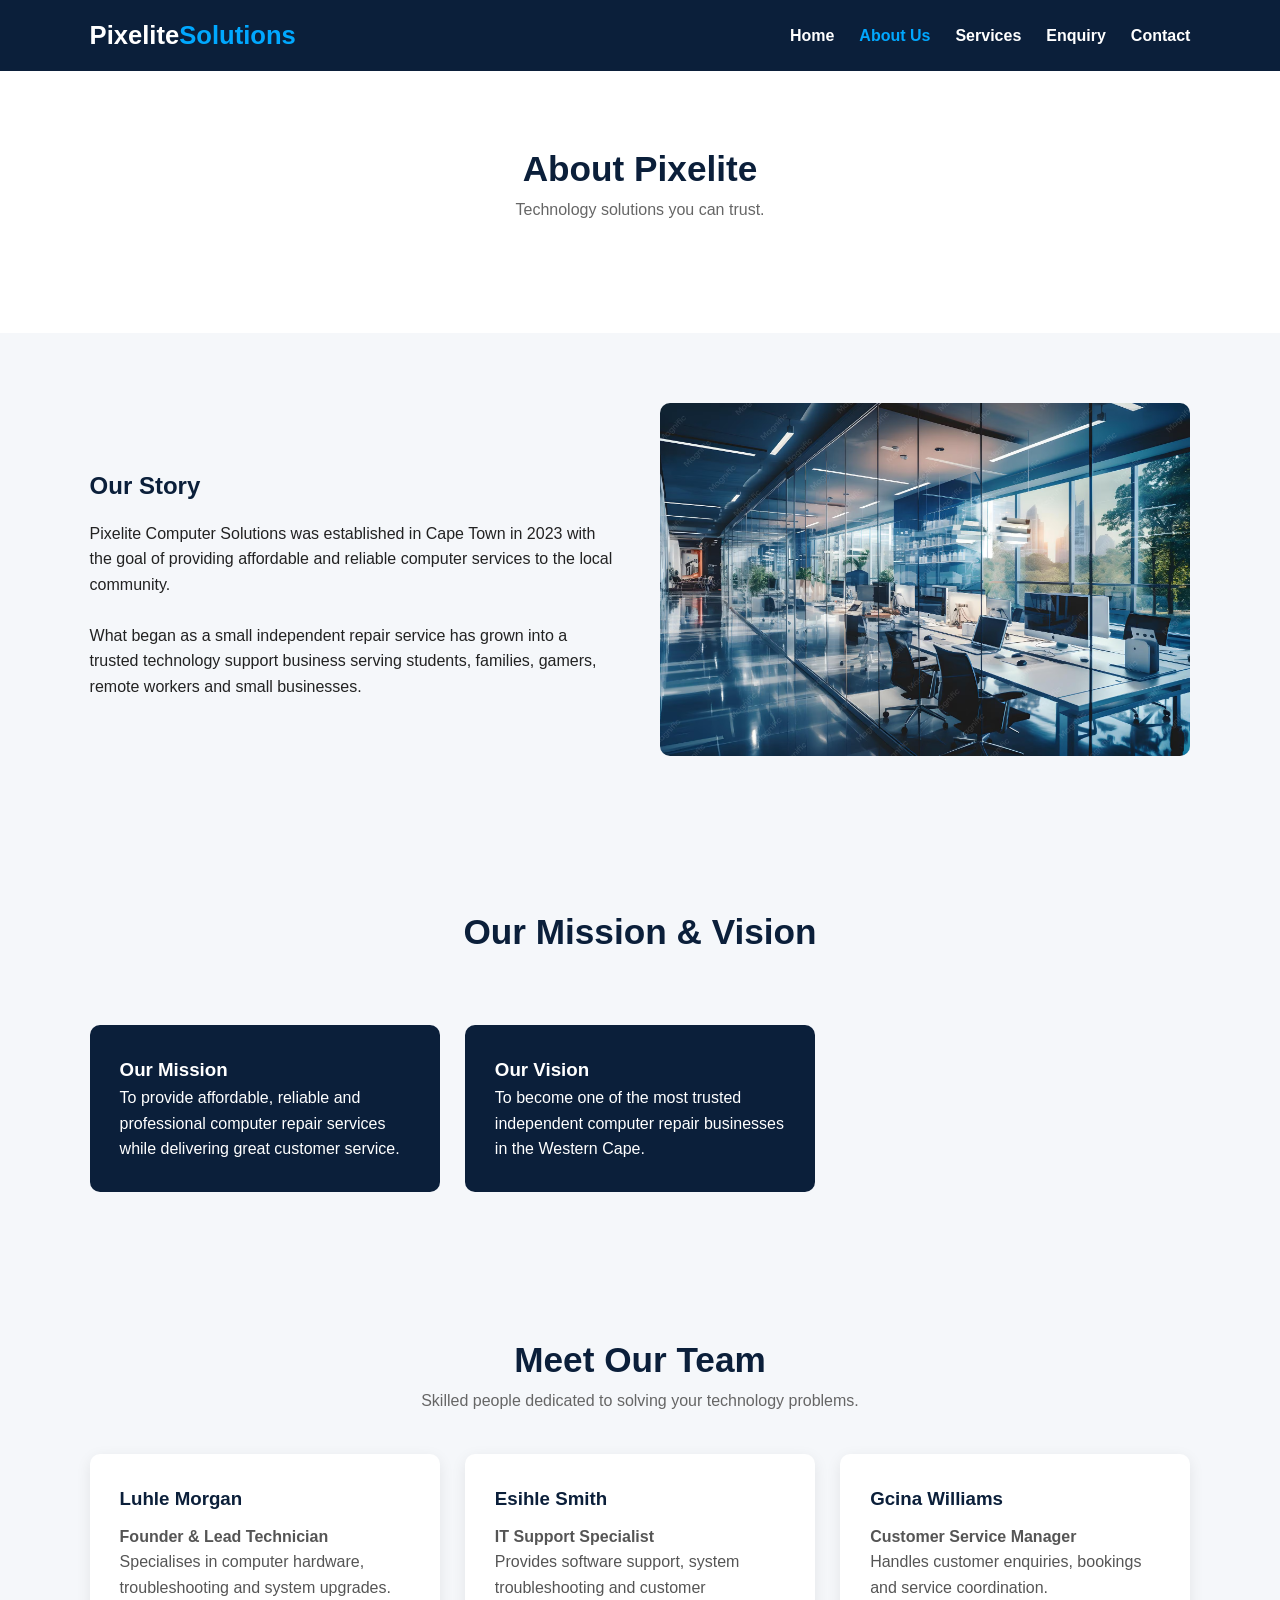
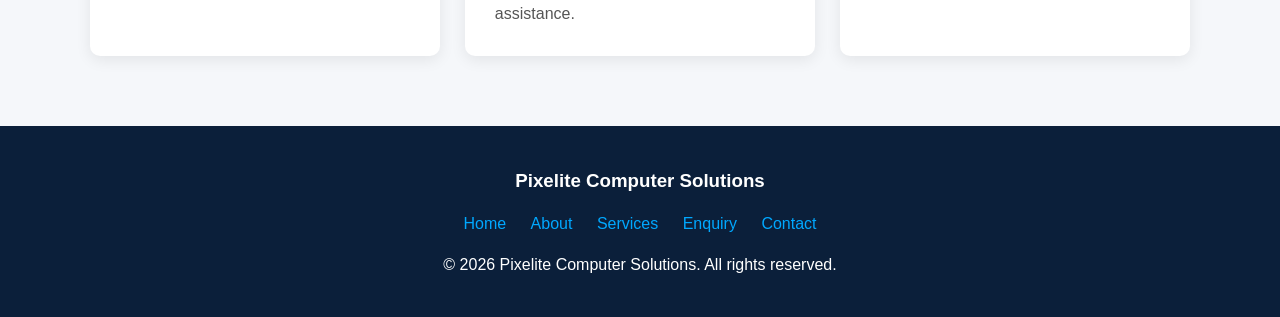
==== HTML/about.html @ 1bed8f24 "Initial commit" ====
<!DOCTYPE html>
<html lang="en">

<head>
    <meta charset="UTF-8">
    <meta name="viewport" content="width=device-width, initial-scale=1.0">
    <title> Pixelite Solutions | About Us </title>
    <link rel="stylesheet" href="../CSS/style.css">
</head>

<body>
    <!-- Navigation -->

    <header>
        <div class="logo">
            Pixelite<span>Solutions</span>
        </div>

        <nav>
            <ul>
                <li><a href="index.html"> Home </a></li>
                <li><a href="about.html" class="active"> About Us </a></li>
                <li><a href="services.html"> Services </a></li>
                <li><a href="enquiry.html"> Enquiry </a></li>
                <li><a href="contact.html"> Contact </a></li>
            </ul>
        </nav>
    </header>


    <main>
        <!-- Page Introduction -->

        <section class="intro">
            <div class="section-title">
                <h2>About Pixelite</h2>

                <p>
                    Technology solutions you can trust.
                </p>
            </div>

        </section>
        <!-- History -->

        <section>
            <div class="about-content">
                <div class="about-text">

                    <h2>Our Story</h2>
                    <p>
                        Pixelite Computer Solutions was established
                        in Cape Town in 2023 with the goal of providing
                        affordable and reliable computer services to
                        the local community.
                    </p>

                    <br>

                    <p>
                        What began as a small independent repair service
                        has grown into a trusted technology support
                        business serving students, families, gamers,
                        remote workers and small businesses.
                    </p>

                </div>


                <div class="about-image">

                    <img src="../MEDIA/aboutus.jpg" alt="Pixelite Offices.">
                </div>
            </div>

        </section>

        <!-- Mission and Vision -->

        <section>
            <div class="section-title">

                <h2>Our Mission & Vision</h2>
            </div>


            <div class="card-container">

                <div class="mission-box">

                    <h3>Our Mission</h3>

                    <p>
                        To provide affordable, reliable and professional
                        computer repair services while delivering
                        great customer service.
                    </p>

                </div>


                <div class="mission-box">

                    <h3>Our Vision</h3>

                    <p>
                        To become one of the most trusted independent
                        computer repair businesses in the Western Cape.
                    </p>
                </div>
            </div>

        </section>

        <!-- Team -->

        <section>

            <div class="section-title">

                <h2>Meet Our Team</h2>

                <p>
                    Skilled people dedicated to solving your
                    technology problems.
                </p>

            </div>


            <div class="card-container">

                <div class="card">

                    <h3>Luhle Morgan</h3>

                    <p>
                        <strong>Founder & Lead Technician</strong>
                    </p>

                    <p>
                        Specialises in computer hardware,
                        troubleshooting and system upgrades.
                    </p>

                </div>


                <div class="card">

                    <h3>Esihle Smith</h3>

                    <p>
                        <strong>IT Support Specialist</strong>
                    </p>

                    <p>
                        Provides software support, system
                        troubleshooting and customer assistance.
                    </p>

                </div>


                <div class="card">

                    <h3>Gcina Williams</h3>

                    <p>
                        <strong>Customer Service Manager</strong>
                    </p>

                    <p>
                        Handles customer enquiries, bookings
                        and service coordination.
                    </p>
                </div>
            </div>

        </section>
    </main>


    <!-- Footer -->

    <footer>

        <h3>Pixelite Computer Solutions</h3>

        <div class="footer-links">

            <a href="index.html">Home</a>
            <a href="about.html">About</a>
            <a href="services.html">Services</a>
            <a href="enquiry.html">Enquiry</a>
            <a href="contact.html">Contact</a>
        </div>

        <p>
            &copy; 2026 Pixelite Computer Solutions.
            All rights reserved.
        </p>
    </footer>

</body>
</html>
---- CSS/style.css ----
/* ==============================
   PIXELITE COMPUTER SOLUTIONS
   Main Stylesheet
   ============================== */

* {
    margin: 0;
    padding: 0;
    box-sizing: border-box;
}

html {
    scroll-behavior: smooth;
}

body {
    font-family: Arial, Helvetica, sans-serif;
    line-height: 1.6;
    color: #222;
    background-color: #f5f7fa;
}

/* ==============================
   NAVIGATION
   ============================== */

header {
    background-color: #0b1f3a;
    color: white;
    padding: 15px 7%;
    display: flex;
    justify-content: space-between;
    align-items: center;
    position: sticky;
    top: 0;
    z-index: 1000;
}

.logo {
    font-size: 1.6rem;
    font-weight: bold;
}

.logo span {
    color: #00a8ff;
}

nav ul {
    list-style: none;
    display: flex;
    gap: 25px;
}

nav a {
    color: white;
    text-decoration: none;
    font-weight: bold;
}

nav a:hover,
nav a.active {
    color: #00a8ff;
}

/* ==============================
   HERO SECTION
   ============================== */

.hero {
    min-height: 80vh;
    background: linear-gradient(
        rgba(11, 31, 58, 0.8),
        rgba(11, 31, 58, 0.8)
    ),
    url("../MEDIA/aboutus.jpg");

    background-size: cover;
    background-position: center;

    display: flex;
    align-items: center;
    padding: 60px 7%;
    color: white;
}

.hero-content {
    max-width: 650px;
}

.hero h1 {
    font-size: 3.5rem;
    margin-bottom: 20px;
}

.hero p {
    font-size: 1.2rem;
    margin-bottom: 30px;
}

/* ==============================
   BUTTONS
   ============================== */

.btn {
    display: inline-block;
    background-color: #00a8ff;
    color: white;
    padding: 12px 25px;
    border-radius: 5px;
    text-decoration: none;
    font-weight: bold;
    border: none;
    cursor: pointer;
}

.btn:hover {
    background-color: #007acc;
}

.btn-secondary {
    background-color: #0b1f3a;
}

/* ==============================
   GENERAL SECTIONS
   ============================== */

section {
    padding: 70px 7%;
}

.section-title {
    text-align: center;
    margin-bottom: 40px;
}

.section-title h2 {
    font-size: 2.2rem;
    color: #0b1f3a;
}

.section-title p {
    color: #666;
}

/* ==============================
   INTRODUCTION
   ============================== */

.intro {
    background-color: white;
    text-align: center;
}

.intro-content {
    max-width: 850px;
    margin: auto;
}

/* ==============================
   CARDS
   ============================== */

.card-container {
    display: grid;
    grid-template-columns: repeat(3, 1fr);
    gap: 25px;
}

.card {
    background-color: white;
    padding: 30px;
    border-radius: 10px;
    box-shadow: 0 4px 15px rgba(0, 0, 0, 0.08);
}

.card h3 {
    color: #0b1f3a;
    margin-bottom: 10px;
}

.card p {
    color: #555;
}

/* ==============================
   ABOUT PAGE
   ============================== */

.about-content {
    display: grid;
    grid-template-columns: 1fr 1fr;
    gap: 40px;
    align-items: center;
}

.about-image img {
    width: 100%;
    border-radius: 10px;
}

.about-text h2 {
    color: #0b1f3a;
    margin-bottom: 15px;
}

.mission-box {
    background-color: #0b1f3a;
    color: white;
    padding: 30px;
    border-radius: 10px;
    margin-top: 25px;
}

/* ==============================
   SERVICES
   ============================== */

.service-card {
    text-align: center;
}

.service-icon {
    font-size: 40px;
    margin-bottom: 15px;
}

/* ==============================
   FORMS
   ============================== */

.form-container {
    max-width: 800px;
    margin: auto;
    background-color: white;
    padding: 40px;
    border-radius: 10px;
    box-shadow: 0 4px 15px rgba(0, 0, 0, 0.08);
}

.form-group {
    margin-bottom: 20px;
}

.form-group label {
    display: block;
    margin-bottom: 7px;
    font-weight: bold;
}

.form-group input,
.form-group select,
.form-group textarea {
    width: 100%;
    padding: 12px;
    border: 1px solid #ccc;
    border-radius: 5px;
    font-size: 1rem;
}

.form-group textarea {
    min-height: 150px;
    resize: vertical;
}

/* ==============================
   CONTACT
   ============================== */

.location-container {
    display: grid;
    grid-template-columns: 1fr 1fr;
    gap: 30px;
}

.location-card {
    background-color: white;
    padding: 30px;
    border-radius: 10px;
    box-shadow: 0 4px 15px rgba(0, 0, 0, 0.08);
}

.map {
    width: 100%;
    height: 300px;
    border: none;
    border-radius: 10px;
}

/* ==============================
   FOOTER
   ============================== */

footer {
    background-color: #0b1f3a;
    color: white;
    padding: 40px 7%;
    text-align: center;
}

footer a {
    color: #00a8ff;
    text-decoration: none;
}

.footer-links {
    margin: 15px 0;
}

.footer-links a {
    margin: 0 10px;
}

/* ==============================
   RESPONSIVE DESIGN
   ============================== */

@media (max-width: 768px) {

    header {
        flex-direction: column;
        gap: 15px;
    }

    nav ul {
        flex-wrap: wrap;
        justify-content: center;
        gap: 15px;
    }

    .hero h1 {
        font-size: 2.4rem;
    }

    .card-container {
        grid-template-columns: 1fr;
    }

    .about-content {
        grid-template-columns: 1fr;
    }

    .location-container {
        grid-template-columns: 1fr;
    }
}
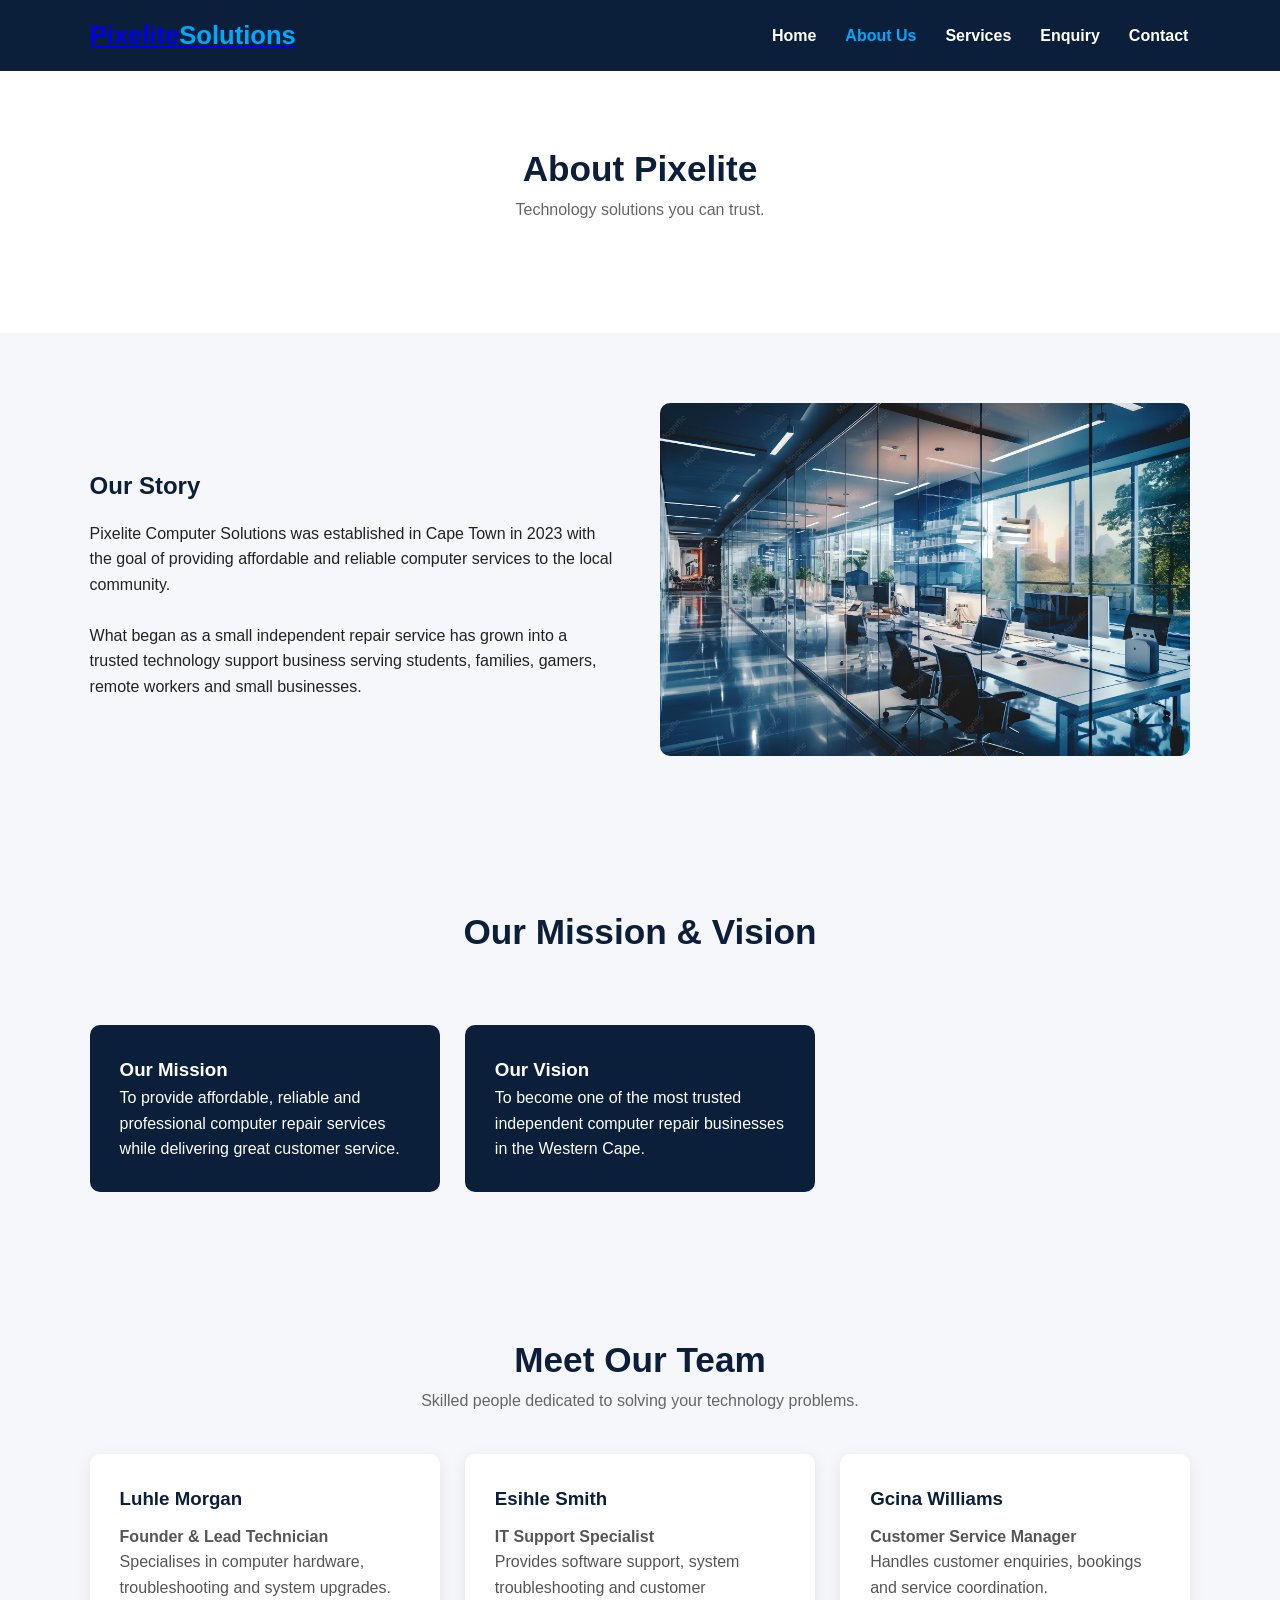
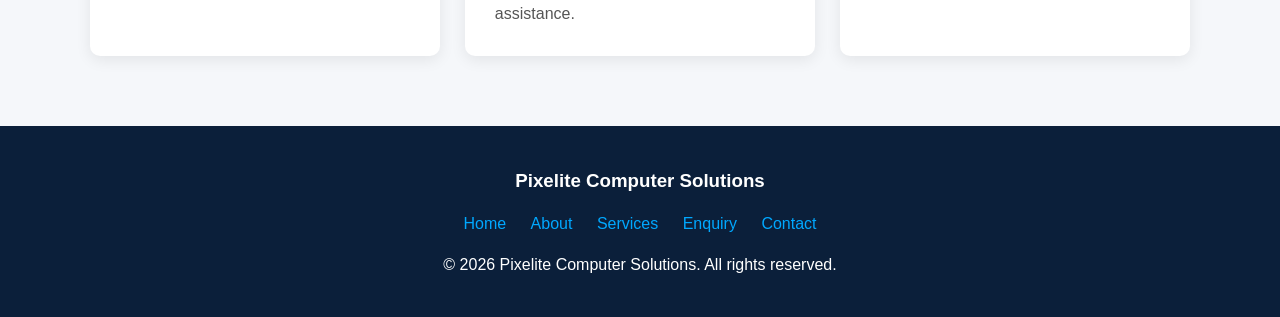
==== commit 7f74b0ad: "Complete Part 3 website updates" ====
--- a/HTML/about.html
+++ b/HTML/about.html
@@ -4,27 +4,25 @@
 <head>
     <meta charset="UTF-8">
     <meta name="viewport" content="width=device-width, initial-scale=1.0">
-    <title> Pixelite Solutions | About Us </title>
+    <title>About Pixelite | Computer Support in the Western Cape</title>
+    <meta name="description" content="Learn about Pixelite Computer Solutions, our mission, vision and technical support team serving the Western Cape.">
+    <meta name="robots" content="index, follow">
     <link rel="stylesheet" href="../CSS/style.css">
 </head>
 
 <body>
     <!-- Navigation -->
 
-    <header>
-        <div class="logo">
-            Pixelite<span>Solutions</span>
-        </div>
-
-        <nav>
-            <ul>
-                <li><a href="index.html"> Home </a></li>
-                <li><a href="about.html" class="active"> About Us </a></li>
-                <li><a href="services.html"> Services </a></li>
-                <li><a href="enquiry.html"> Enquiry </a></li>
-                <li><a href="contact.html"> Contact </a></li>
-            </ul>
-        </nav>
+    <header class="site-header">
+        <a class="logo" href="index.html" aria-label="Pixelite Computer Solutions home">Pixelite<span>Solutions</span></a>
+        <button class="menu-toggle" type="button" aria-expanded="false" aria-controls="primary-navigation" aria-label="Open navigation menu"><span></span><span></span><span></span></button>
+        <nav id="primary-navigation" class="primary-navigation" aria-label="Main navigation"><ul>
+            <li><a href="index.html" >Home</a></li>
+            <li><a href="about.html" class="active" aria-current="page">About Us</a></li>
+            <li><a href="services.html" >Services</a></li>
+            <li><a href="enquiry.html" >Enquiry</a></li>
+            <li><a href="contact.html" >Contact</a></li>
+        </ul></nav>
     </header>
 
 
@@ -69,7 +67,7 @@
 
                 <div class="about-image">
 
-                    <img src="../MEDIA/aboutus.jpg" alt="Pixelite Offices.">
+                    <img src="../MEDIA/aboutus.jpg" alt="Computer repair and technical support workspace representing Pixelite Computer Solutions." loading="lazy">
                 </div>
             </div>
 
@@ -202,5 +200,6 @@
         </p>
     </footer>
 
+    <script src="../JAVASCRIPT/script.js" defer></script>
 </body>
 </html>
--- a/CSS/style.css
+++ b/CSS/style.css
@@ -345,3 +345,47 @@
     }
 }
 
+
+
+/* ============================== PART 3 ACCESSIBILITY & INTERACTION ============================== */
+:focus-visible { outline: 3px solid #ffbf47; outline-offset: 3px; }
+button, input, select, textarea { font: inherit; }
+.menu-toggle { display: none; background: transparent; border: 1px solid rgba(255,255,255,.55); border-radius: 6px; padding: 9px; cursor: pointer; }
+.menu-toggle span { display: block; width: 25px; height: 2px; margin: 5px; background: #fff; }
+.primary-navigation a { display: inline-block; padding: 5px 2px; }
+.service-tools { max-width: 650px; margin: 0 auto 18px; display: grid; grid-template-columns: 1fr 1fr; gap: 8px 15px; }
+.service-tools label { font-weight: 700; color: #0b1f3a; }
+.service-tools input, .service-tools select { width: 100%; padding: 11px; border: 1px solid #9aa8b8; border-radius: 5px; background: #fff; }
+.service-card[hidden] { display: none; }
+.field-error { display: block; min-height: 1.2em; color: #b42318; font-weight: 600; margin-top: 5px; }
+[aria-invalid="true"] { border-color: #b42318 !important; }
+.form-feedback { margin-top: 14px; font-weight: 600; color: #0b1f3a; }
+.success-message { background: #e8f7ed; border-left: 4px solid #218838; padding: 12px; }
+.form-note { margin-top: 12px; color: #555; font-size: .92rem; }
+.quote-box { padding: 18px; margin: 18px 0; border-left: 4px solid #00a8ff; background: #eef7fd; border-radius: 6px; }
+.quote-box h3 { color: #0b1f3a; margin-bottom: 7px; }
+.quote-box p { font-weight: 700; margin-bottom: 5px; }
+.map { display: block; max-width: 100%; }
+@media (max-width: 768px) {
+  .site-header { flex-direction: row; flex-wrap: wrap; gap: 12px; }
+  .menu-toggle { display: block; margin-left: auto; }
+  .primary-navigation { display: none; width: 100%; }
+  .primary-navigation.is-open { display: block; }
+  .primary-navigation ul { flex-direction: column; align-items: stretch; gap: 4px; }
+  .primary-navigation a { display: block; padding: 10px; }
+  .map { height: 260px; }
+}
+@media (max-width: 480px) {
+  header { padding: 12px 5%; }
+  .logo { font-size: 1.25rem; }
+  section { padding: 45px 5%; }
+  .hero { min-height: 65vh; padding: 42px 5%; }
+  .hero h1 { font-size: 2rem; line-height: 1.2; }
+  .hero p { font-size: 1rem; }
+  .form-container, .location-card, .card { padding: 22px; }
+  .service-tools { grid-template-columns: 1fr; }
+  .map { height: 220px; }
+  .footer-links { display: flex; flex-wrap: wrap; justify-content: center; gap: 10px; }
+  .footer-links a { margin: 0; }
+}
+@media (prefers-reduced-motion: reduce) { *, *::before, *::after { scroll-behavior: auto !important; animation-duration: .01ms !important; transition-duration: .01ms !important; } }
